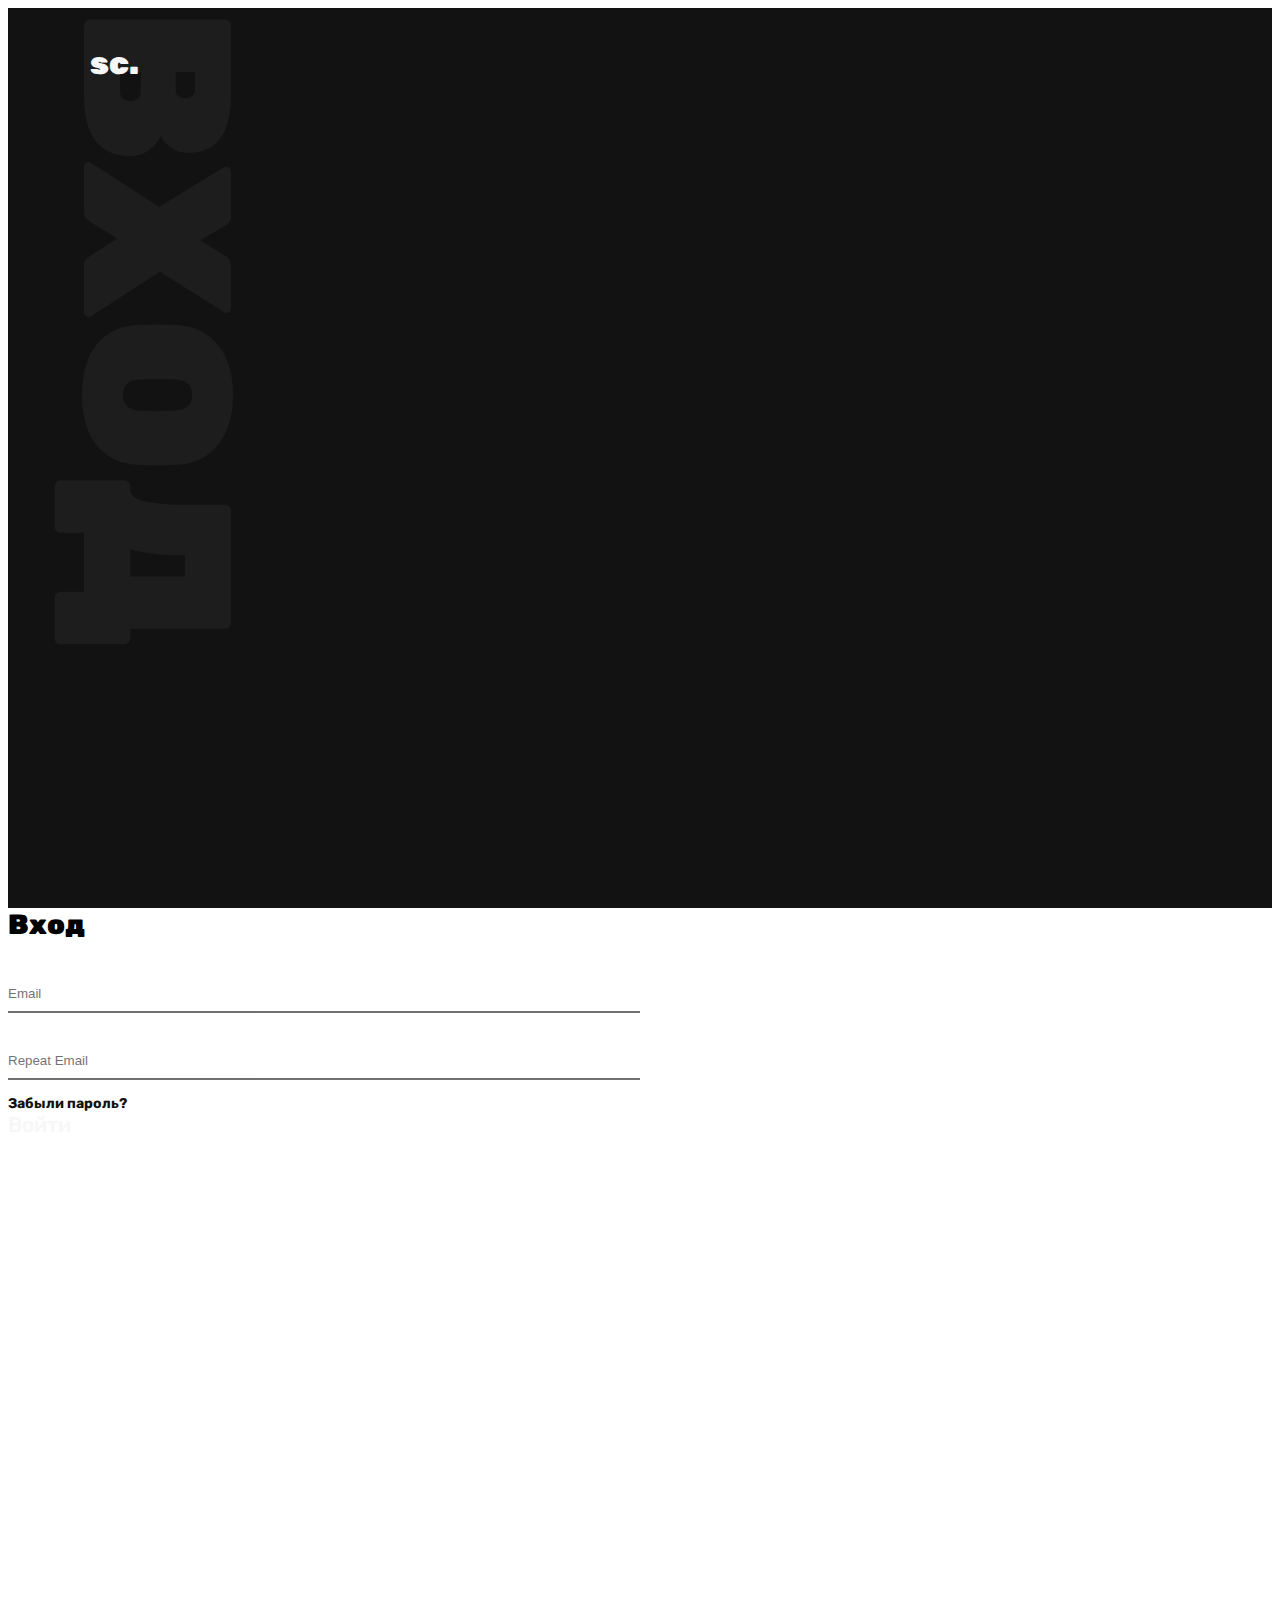
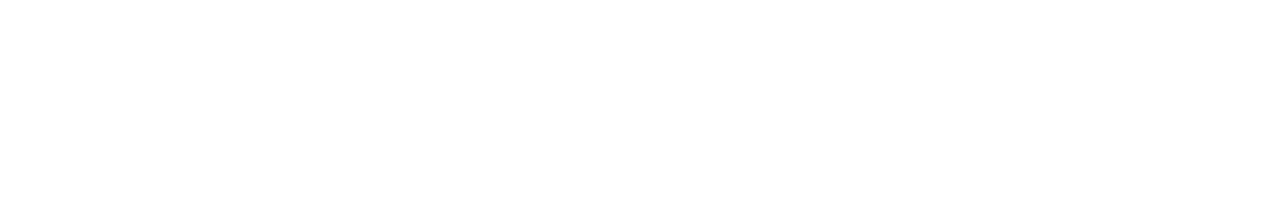
==== login.html @ 0e856bf0 "add login register animation fix css-structure logo media" ====
<!DOCTYPE html>
<html lang="en">
<head>
    <meta charset="UTF-8">
    <meta name="viewport" content="width=device-width, initial-scale=1.0">
    <link rel="stylesheet" href="/css/loading.css">
    <link href="https://cdn.jsdelivr.net/npm/bootstrap@5.0.0-beta1/dist/css/bootstrap.min.css" rel="stylesheet" integrity="sha384-giJF6kkoqNQ00vy+HMDP7azOuL0xtbfIcaT9wjKHr8RbDVddVHyTfAAsrekwKmP1" crossorigin="anonymous">
    <link rel="stylesheet" href="https://fonts.googleapis.com/icon?family=Material+Icons">
    <link rel="stylesheet" href="/css/sign.css">
    <link type="image/x-icon" rel="shortcut icon" href="img/favicon.png">
    <link type="image/png" sizes="16x16" rel="icon" href="img/favicon.png">
    <link type="image/png" sizes="32x32" rel="icon" href="img/favicon.png">
    <link type="image/png" sizes="96x96" rel="icon" href="img/favicon.png">
    <link type="image/png" sizes="120x120" rel="icon" href="img/favicon.png">
    <link type="image/png" sizes="192x192" rel="icon" href="img/favicon.png">

    <link sizes="57x57" rel="apple-touch-icon" href="img/favicon.png">
    <link sizes="60x60" rel="apple-touch-icon" href="img/favicon.png">
    <link sizes="72x72" rel="apple-touch-icon" href="img/favicon.png">
    <link sizes="76x76" rel="apple-touch-icon" href="img/favicon.png">
    <link sizes="114x114" rel="apple-touch-icon" href="img/favicon.png">
    <link sizes="120x120" rel="apple-touch-icon" href="img/favicon.png">
    <link sizes="144x144" rel="apple-touch-icon" href="img/favicon.png">
    <link sizes="152x152" rel="apple-touch-icon" href="img/favicon.png">
    <link sizes="180x180" rel="apple-touch-icon" href="img/favicon.png">

    <link color="#121212" rel="mask-icon" href="img/favicon.svg">

    <meta name="msapplication-TileColor" content="#ffffff">
    <meta name="msapplication-TileImage" content="img/favicon.png">
    <meta name="msapplication-square70x70logo" content="img/favicon.png">
    <meta name="msapplication-square150x150logo" content="img/favicon.png">
    <meta name="msapplication-wide310x150logo" content="img/favicon.png">
    <meta name="msapplication-square310x310logo" content="img/favicon.png">
    <meta name="application-name" content="sc.">
    
    <meta name="theme-color" content="#ffffff">
    <title>Войти</title>
</head>
<body>

    <a href="index.html" class="logo logo-login">sc.</a>

    <div class="container-fluid login">
        <div class="row">
            <div class="col-lg bg">
                <div class="bg__text">ВХОД</div>
            </div>
            <div class="col-lg-8 row container-login align-items-center justify-content-center">
                <div class="col-auto content">
                    <div class="row justify-content-center">
                        <h1 class="col-auto title register__title">Вход</h1>
                    </div>
                    <form action="" class="row form">
                        <input placeholder="Email" type="email" name="Email" id="" class="form__input">
                        <input placeholder="Repeat Email" type="password" name="Password" id="" class="form__input">
                    
                        <a href="#" class="row form__forget">Забыли пароль?</a>
                        <a href="#" class="row form__btn btn-submit-bg justify-content-center align-items-center">
                            <div href="#" class="col-auto btn-submit-text">Войти</div>
                        </a>
                    </form>
                </div>
            </div>
        </div>
    </div>
</body>
</html>
---- css/sign.css ----
@import url('fonts.css');
@import url('general.css');

body {
  overflow: hidden;
}

.login {
    height: 100vh;
}
.login .row {
    height: 100%;
}

.container-login {
    padding: 0;
    margin: 0;
}

.register {
    height: 100vh;
  }
  .register .row {
    height: 100%;
  }
  
  .container-register {
    padding: 0;
    margin: 0;
  }

.bg {
    user-select: none;
    position: relative;
    height: 100%;
    background-color: #121212;
}
.bg__text {
    color: #1D1D1D;
    font-family: Rubik-Black;
    line-height: 0.8em;
    writing-mode: tb-rl;
    font-size: 15em;
    position: absolute;
    top: 0;
    left: 0;
    margin-left: 0.3em;
}
  
.title {
    margin: 0;
    padding: 0;
}

.logo {
  position: absolute;
  top: calc(7.5vh - 24px);
  left: 7vw;
  z-index: 1;
}
  
.logo-login {
    color: #F7F7F7;
    z-index: 1;
    font-size: 32px;
    font-family: Rubik-Black;
    text-decoration: none;
}
.logo-login:hover, .logo-login:focus {
    color: #F7F7F7;
}
  
.logo-register {
    color: #121212;
    font-size: 32px;
    font-family: Rubik-Black;
    text-decoration: none;
}
.logo-register:hover, .logo-register:focus {
    color: #121212;
} 
  
.form {
    margin-top: 20px;
  }
.form__input {
    margin: 15px 0;
    height: 35px;
    width: 100%;
    opacity: 0.6;
    background: transparent;
    border: 0;
    border-bottom: 2px solid #121212;
    padding: 0;
    transition: all 0.3s;
  }
  .form__input::placeholder {
    color: #121212;
  }
  .form__input:focus {
    outline: 0;
    opacity: 1;
    transition: all 0.3s;
  }
  .form__forget {
    margin: 15px 0;
    padding: 0;
    color: #121212;
    font-family: Rubik-Bold;
  }
  .form__forget:hover, .form__forget:focus {
    color: #121212;
  }
  .form-check a {
    color: #169AFF;
    text-decoration: underline;
  }
  .content {
    width: 50%;
  }
  
  .btn-submit-bg {
    width: 100%;
    background-color: #121212;
    margin: 0;
    border-radius: 100px;
    padding-top: 10px;
    padding-bottom: 10px;
  }
  
  .btn-submit-text {
    font-family: Rubik-Medium;
    font-size: 1.5em;
  }
  
  .form__btn {
    margin-top: 30px;
  }
  
  @media (min-width: 2200px) {
    body {
      font-size: 22px;
    }
  }
  @media (max-width: 2200px) {
    body {
      font-size: 20px;
    }
  }
  @media (max-width: 1800px) {
    body {
      font-size: 18px;
    }
  }
  @media (max-width: 1540px) {
    body {
      font-size: 16px;
    }
  }
  @media (max-width: 1400px) {
    body {
      font-size: 14px;
    }
  }
  @media (max-width: 1200px) {
    body {
      font-size: 12px;
    }
  }
  @media (max-width: 991.98px) {
    .logo-login {
      color: #121212;
    }
    .logo-login:hover, .logo-login:focus {
        color: #121212;
    }
  
    .bg {
      display: none;
    }
  
    .content {
      width: 70%;
    }
  }
  @media (max-width: 400px) {
    .content {
      width: 80%;
    }
  }
  @media (max-width: 300px) {
    .content {
      width: 95%;
    }
  }
  
  /*# sourceMappingURL=login.css.map */
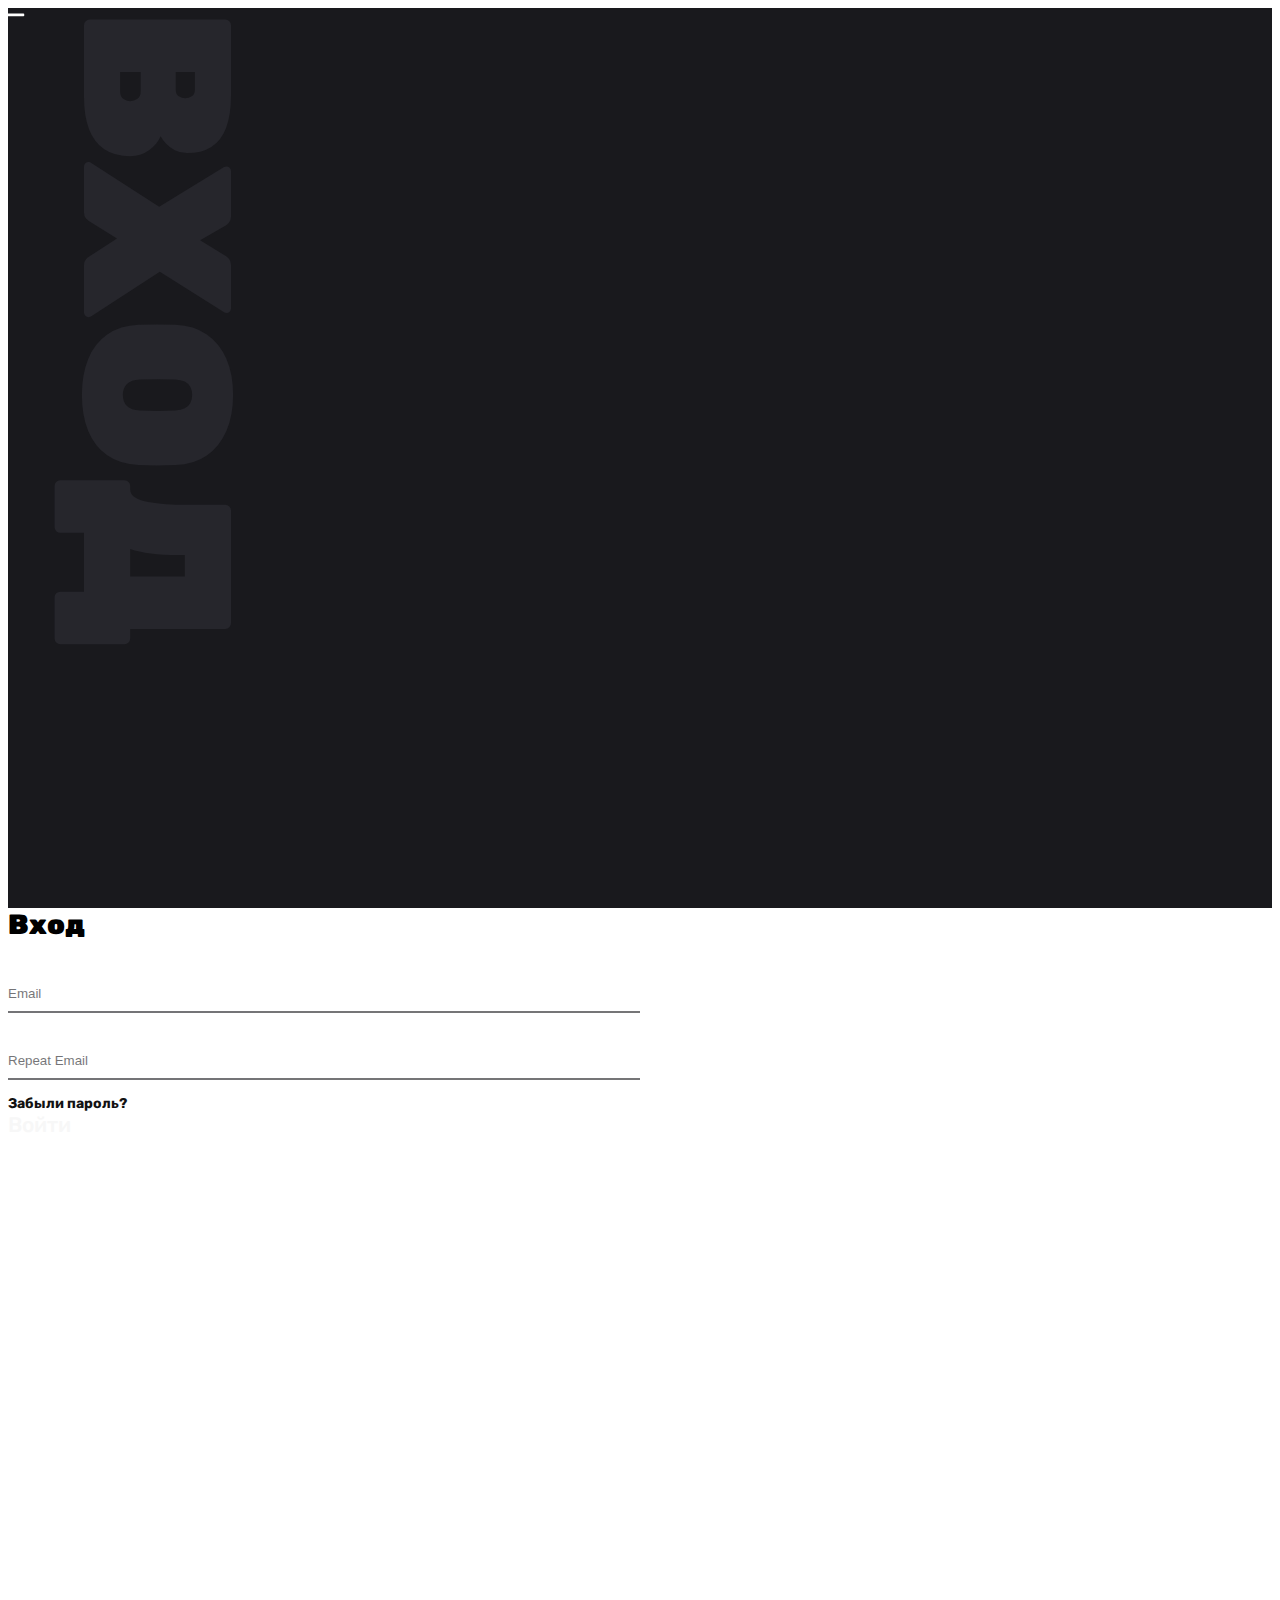
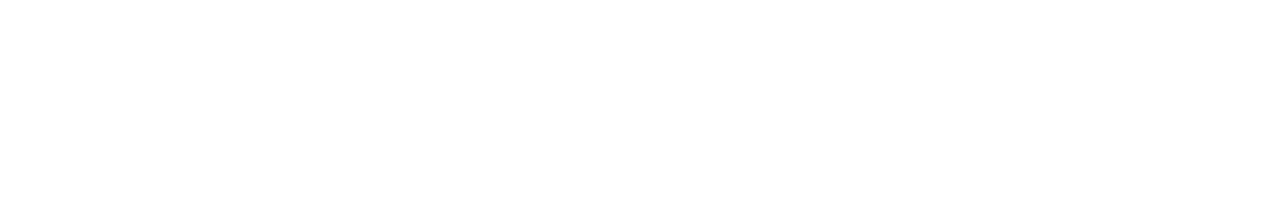
==== commit 008ad5cb: "add: animate" ====
--- a/login.html
+++ b/login.html
@@ -3,10 +3,10 @@
 <head>
     <meta charset="UTF-8">
     <meta name="viewport" content="width=device-width, initial-scale=1.0">
-    <link rel="stylesheet" href="/css/loading.css">
     <link href="https://cdn.jsdelivr.net/npm/bootstrap@5.0.0-beta1/dist/css/bootstrap.min.css" rel="stylesheet" integrity="sha384-giJF6kkoqNQ00vy+HMDP7azOuL0xtbfIcaT9wjKHr8RbDVddVHyTfAAsrekwKmP1" crossorigin="anonymous">
     <link rel="stylesheet" href="https://fonts.googleapis.com/icon?family=Material+Icons">
     <link rel="stylesheet" href="/css/sign.css">
+    <link rel="stylesheet" href="/css/header.css">
     <link type="image/x-icon" rel="shortcut icon" href="img/favicon.png">
     <link type="image/png" sizes="16x16" rel="icon" href="img/favicon.png">
     <link type="image/png" sizes="32x32" rel="icon" href="img/favicon.png">
@@ -39,14 +39,20 @@
 </head>
 <body>
 
-    <a href="index.html" class="logo logo-login">sc.</a>
+    <header id="header" class="header">
+        <div class="container-lg">
+            <article class="row align-items-center">
+                <h2 class="col-10"><a href="index.html" class="logo"><img class="arrow_back" src="/img/arrow_down_white.svg" alt="back"></a></h2>
+            </article>
+        </div>
+    </header>
 
-    <div class="container-fluid login">
-        <div class="row">
-            <div class="col-lg bg">
+    <section class="container-fluid login">
+        <article class="row">
+            <aside aria-label="login" class="col-lg bg">
                 <div class="bg__text">ВХОД</div>
-            </div>
-            <div class="col-lg-8 row container-login align-items-center justify-content-center">
+            </aside>
+            <article class="col-lg-8 row container-login align-items-center justify-content-center">
                 <div class="col-auto content">
                     <div class="row justify-content-center">
                         <h1 class="col-auto title register__title">Вход</h1>
@@ -61,8 +67,8 @@
                         </a>
                     </form>
                 </div>
-            </div>
-        </div>
-    </div>
+            </article>
+        </article>
+    </section>
 </body>
 </html>--- a/css/sign.css
+++ b/css/sign.css
@@ -5,11 +5,21 @@
   overflow: hidden;
 }
 
+header {
+  z-index: 2;
+  background-color: none;
+}
+
 .login {
     height: 100vh;
 }
 .login .row {
     height: 100%;
+}
+
+.arrow_back {
+  height: 30px;
+  transform: rotate(90deg);
 }
 
 .container-login {
@@ -33,10 +43,10 @@
     user-select: none;
     position: relative;
     height: 100%;
-    background-color: #121212;
+    background-color: #19191D;
 }
 .bg__text {
-    color: #1D1D1D;
+    color: #26262C;
     font-family: Rubik-Black;
     line-height: 0.8em;
     writing-mode: tb-rl;
@@ -52,34 +62,6 @@
     padding: 0;
 }
 
-.logo {
-  position: absolute;
-  top: calc(7.5vh - 24px);
-  left: 7vw;
-  z-index: 1;
-}
-  
-.logo-login {
-    color: #F7F7F7;
-    z-index: 1;
-    font-size: 32px;
-    font-family: Rubik-Black;
-    text-decoration: none;
-}
-.logo-login:hover, .logo-login:focus {
-    color: #F7F7F7;
-}
-  
-.logo-register {
-    color: #121212;
-    font-size: 32px;
-    font-family: Rubik-Black;
-    text-decoration: none;
-}
-.logo-register:hover, .logo-register:focus {
-    color: #121212;
-} 
-  
 .form {
     margin-top: 20px;
   }
@@ -90,12 +72,12 @@
     opacity: 0.6;
     background: transparent;
     border: 0;
-    border-bottom: 2px solid #121212;
+    border-bottom: 2px solid #19191D;
     padding: 0;
     transition: all 0.3s;
   }
   .form__input::placeholder {
-    color: #121212;
+    color: #19191D;
   }
   .form__input:focus {
     outline: 0;
@@ -109,7 +91,7 @@
     font-family: Rubik-Bold;
   }
   .form__forget:hover, .form__forget:focus {
-    color: #121212;
+    color: #19191D;
   }
   .form-check a {
     color: #169AFF;
@@ -121,7 +103,7 @@
   
   .btn-submit-bg {
     width: 100%;
-    background-color: #121212;
+    background-color: #19191D;
     margin: 0;
     border-radius: 100px;
     padding-top: 10px;
@@ -169,10 +151,10 @@
   }
   @media (max-width: 991.98px) {
     .logo-login {
-      color: #121212;
+      color: #19191D;
     }
     .logo-login:hover, .logo-login:focus {
-        color: #121212;
+        color: #19191D;
     }
   
     .bg {
--- a/css/header.css
+++ b/css/header.css
@@ -0,0 +1,22 @@
+@import url("fonts.css");
+@import url("general.css");
+
+header {
+    position: absolute;
+    top: 0;
+    left: 50%;
+    transform: translateX(-50%);
+    width: 100vw;
+  }
+  header .row {
+    min-height: 15vh;
+  }
+  
+  .logo {
+    font-family: Rubik-Black;
+    font-size: 1em;
+  }
+  .logo a {
+    padding: 0;
+    margin: 0;
+  }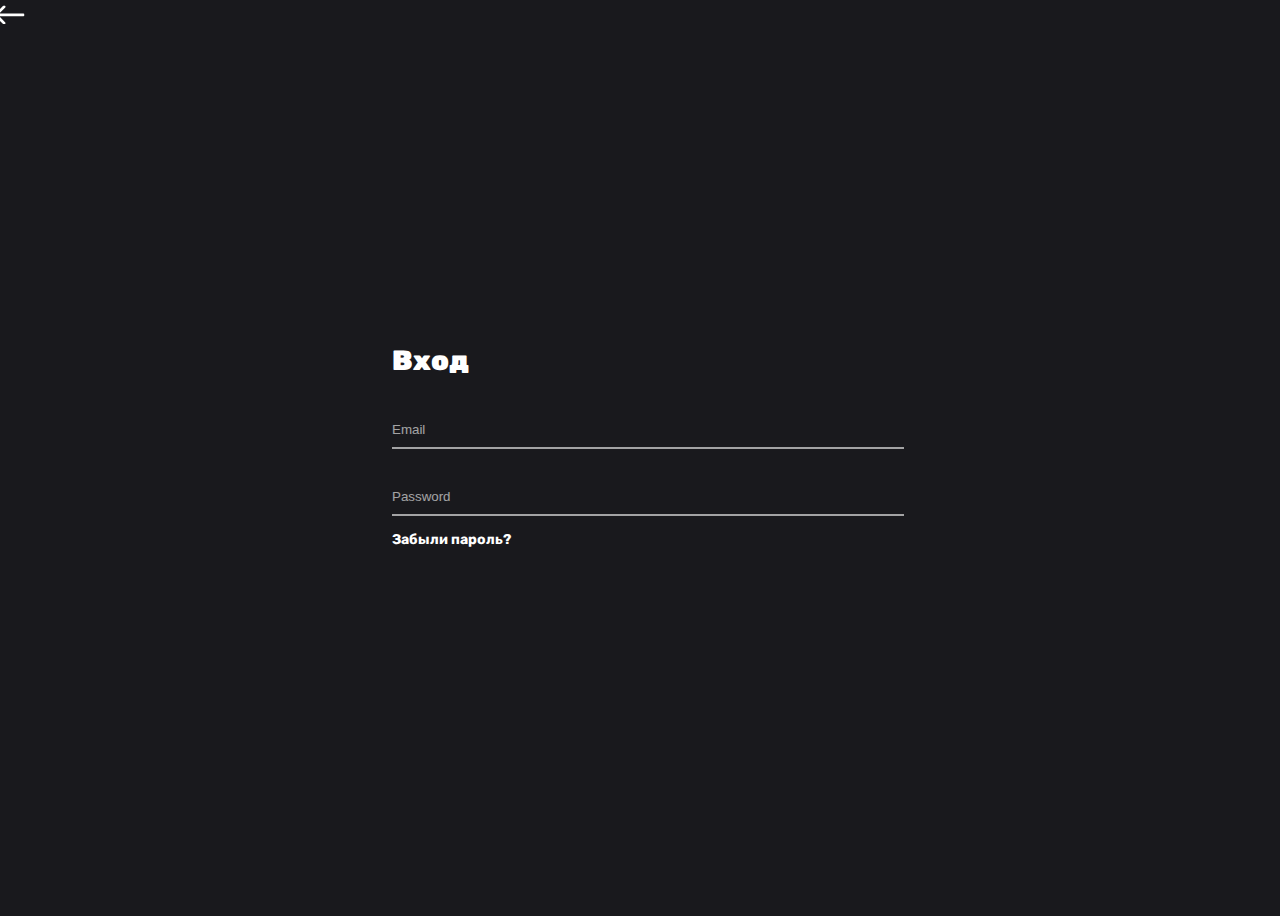
==== commit 55ff36a9: "fix login register container hover burger" ====
--- a/login.html
+++ b/login.html
@@ -5,8 +5,13 @@
     <meta name="viewport" content="width=device-width, initial-scale=1.0">
     <link href="https://cdn.jsdelivr.net/npm/bootstrap@5.0.0-beta1/dist/css/bootstrap.min.css" rel="stylesheet" integrity="sha384-giJF6kkoqNQ00vy+HMDP7azOuL0xtbfIcaT9wjKHr8RbDVddVHyTfAAsrekwKmP1" crossorigin="anonymous">
     <link rel="stylesheet" href="https://fonts.googleapis.com/icon?family=Material+Icons">
-    <link rel="stylesheet" href="/css/sign.css">
+    <link rel="preload" href="/css/fonts.css">
     <link rel="stylesheet" href="/css/header.css">
+    <link rel="stylesheet" href="/css/login.css">
+
+    <link rel="prerender" href="register.html"/>
+    <link rel="prerender" href="index.html"/>
+
     <link type="image/x-icon" rel="shortcut icon" href="img/favicon.png">
     <link type="image/png" sizes="16x16" rel="icon" href="img/favicon.png">
     <link type="image/png" sizes="32x32" rel="icon" href="img/favicon.png">
@@ -39,36 +44,28 @@
 </head>
 <body>
 
-    <header id="header" class="header">
+    <nav id="header" class="header">
         <div class="container-lg">
             <article class="row align-items-center">
                 <h2 class="col-10"><a href="index.html" class="logo"><img class="arrow_back" src="/img/arrow_down_white.svg" alt="back"></a></h2>
             </article>
         </div>
-    </header>
+    </nav>
 
-    <section class="container-fluid login">
-        <article class="row">
-            <aside aria-label="login" class="col-lg bg">
-                <div class="bg__text">ВХОД</div>
-            </aside>
-            <article class="col-lg-8 row container-login align-items-center justify-content-center">
-                <div class="col-auto content">
-                    <div class="row justify-content-center">
-                        <h1 class="col-auto title register__title">Вход</h1>
-                    </div>
-                    <form action="" class="row form">
-                        <input placeholder="Email" type="email" name="Email" id="" class="form__input">
-                        <input placeholder="Repeat Email" type="password" name="Password" id="" class="form__input">
-                    
-                        <a href="#" class="row form__forget">Забыли пароль?</a>
-                        <a href="#" class="row form__btn btn-submit-bg justify-content-center align-items-center">
-                            <div href="#" class="col-auto btn-submit-text">Войти</div>
-                        </a>
-                    </form>
-                </div>
-            </article>
-        </article>
-    </section>
+    <article class="content">
+        <aside class="row justify-content-center">
+            <h1 class="col-auto title register__title">Вход</h1>
+        </aside>
+        <form action="" class="row form">
+            <input placeholder="Email" type="email" name="Email" id="" class="form__input">
+            <input placeholder="Password" type="password" name="Password" id="" class="form__input">
+        
+            <a href="#" class="row form__forget">Забыли пароль?</a>
+            <a href="#" class="row form__btn btn-submit-bg justify-content-center align-items-center">
+                <div href="#" class="col-auto btn-submit-text">Войти</div>
+            </a>
+        </form>
+    </article>
+
 </body>
 </html>--- a/css/fonts.css
+++ b/css/fonts.css
@@ -0,0 +1,16 @@
+@font-face {
+    font-family: Rubik-Black;
+    src: local("Rubik-Black"), url("/font/Rubik/Rubik-Black.ttf");
+}
+@font-face {
+    font-family: Rubik-Bold;
+    src: local("Rubik-Bold"), url("/font/Rubik/Rubik-Bold.ttf");
+}
+@font-face {
+    font-family: Rubik-Regular;
+    src: local("Rubik-Regular"), url("/font/Rubik/Rubik-Regular.ttf");
+}
+@font-face {
+    font-family: Rubik-Medium;
+    src: local("Rubik-Medium"), url("/font/Rubik/Rubik-Medium.ttf");
+}--- a/css/header.css
+++ b/css/header.css
@@ -1,15 +1,15 @@
 @import url("fonts.css");
 @import url("general.css");
 
-header {
+nav.header {
     position: absolute;
     top: 0;
     left: 50%;
-    transform: translateX(-50%);
+    transform: translate(-50%, 0);
     width: 100vw;
   }
-  header .row {
-    min-height: 15vh;
+  nav.header .row {
+    height: 15vh;
   }
   
   .logo {
--- a/css/login.css
+++ b/css/login.css
@@ -0,0 +1,148 @@
+@import url('fonts.css');
+@import url('general.css');
+
+body {
+  overflow: hidden;
+  background-color: #19191D;
+  width: 100vw;
+  height: 100vh;
+
+  display: flex;
+  justify-content: center;
+  align-items: center;
+}
+
+nav.header {
+  z-index: 2;
+  background-color: none;
+}
+
+.login {
+    height: 100vh;
+}
+
+.arrow_back {
+  height: 30px;
+  transform: rotate(90deg);
+}
+  
+.title {
+    color: #fff;
+    margin: 0;
+    padding: 0;
+}
+
+.form {
+    margin-top: 20px;
+  }
+.form__input {
+    margin: 15px 0;
+    height: 35px;
+    width: 100%;
+    opacity: 0.6;
+    background: transparent;
+    border: 0;
+    border-bottom: 2px solid #fff;
+    padding: 0;
+    transition: all 0.3s;
+  }
+  .form__input::placeholder {
+    color: #fff;
+  }
+  .form__input:focus {
+    outline: 0;
+    opacity: 1;
+    transition: all 0.3s;
+  }
+  .form__forget {
+    margin: 15px 0;
+    padding: 0;
+    color: #fff;
+    font-family: Rubik-Bold;
+  }
+  .form__forget:hover, .form__forget:focus {
+    color: #fff;
+  }
+  .form-check a {
+    color: #169AFF;
+    text-decoration: underline;
+  }
+  .content {
+    position: relative;
+    margin: 0 auto;
+    width: 40vw;
+  }
+  
+  .btn-submit-bg {
+    width: 100%;
+    background-color: #fff;
+    margin: 0;
+    border-radius: 100px;
+    padding-top: 10px;
+    padding-bottom: 10px;
+  }
+  
+  .btn-submit-text {
+    font-family: Rubik-Medium;
+    font-size: 1.5em;
+    color: #19191D;
+  }
+  
+  .form__btn {
+    margin-top: 30px;
+  }
+  
+  @media (min-width: 2200px) {
+    body {
+      font-size: 22px;
+    }
+  }
+  @media (max-width: 2200px) {
+    body {
+      font-size: 20px;
+    }
+  }
+  @media (max-width: 1800px) {
+    body {
+      font-size: 18px;
+    }
+  }
+  @media (max-width: 1540px) {
+    body {
+      font-size: 16px;
+    }
+  }
+  @media (max-width: 1400px) {
+    body {
+      font-size: 14px;
+    }
+  }
+  @media (max-width: 1200px) {
+    body {
+      font-size: 12px;
+    }
+  }
+  @media (max-width: 900px) {
+    nav.header {
+        left: 55%;
+    }
+    .content {
+        width: 80vw;
+    }
+    body {
+        padding: 10vh 10vw;
+    }
+  }
+  @media (max-width: 700px) {
+    body {
+        padding: 0 10vw;
+    }
+  }
+  @media (max-width: 400px) {
+    body {
+        padding: 0 5vw;
+    }
+  }
+
+  /*# sourceMappingURL=login.css.map */
+  